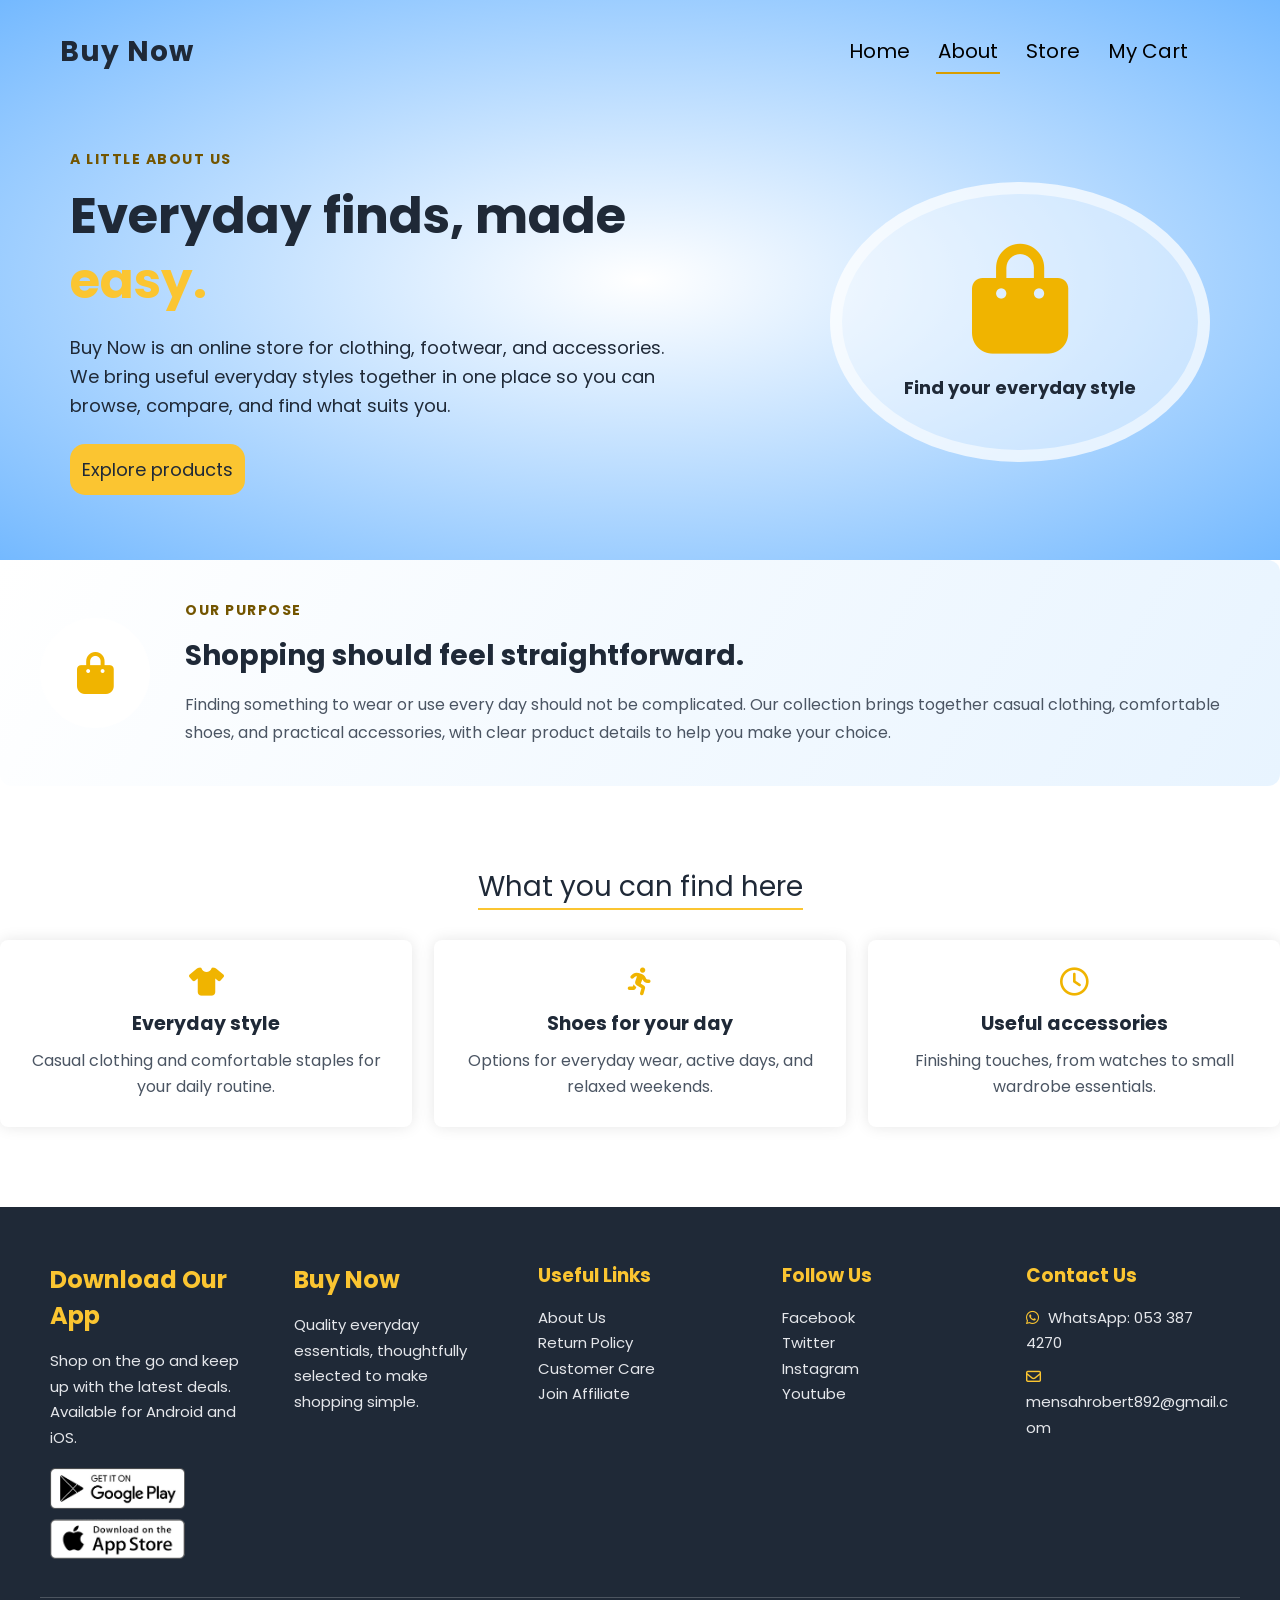
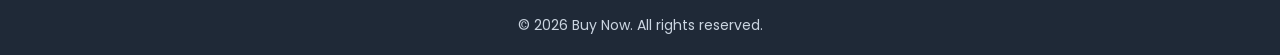
==== about.html @ ff454fe4 "Initial Buy Now storefront deployment Add secure baseline headers and ignore local credentials.  Co-" ====
<!DOCTYPE html>
<html lang="en">
<head>
    <meta charset="UTF-8">
    <meta name="viewport" content="width=device-width, initial-scale=1.0">
    <meta name="description" content="Learn about Buy Now, an online store for everyday apparel, footwear, and accessories.">
    <title>About Us | Buy Now</title>
    <link rel="stylesheet" href="CSS/style.css">
    <link rel="stylesheet" href="https://cdnjs.cloudflare.com/ajax/libs/font-awesome/6.5.2/css/all.min.css">
</head>
<body>
    <header class="header">
        <div class="navbar">
            <div class="logo">
                <h2>Buy Now</h2>
            </div>
            <nav aria-label="Main navigation">
                <ul>
                    <li><a href="index.html">Home</a></li>
                    <li><a href="about.html" aria-current="page">About</a></li>
                    <li><a href="store.html">Store</a></li>
                    <li><a href="store.html#cart">My Cart</a></li>
                </ul>
            </nav>
        </div>
        <section class="about-hero">
            <div class="about-hero-copy">
                <p class="about-eyebrow">A little about us</p>
                <h1>Everyday finds, made <span>easy.</span></h1>
                <p>Buy Now is an online store for clothing, footwear, and accessories. We bring useful everyday styles together in one place so you can browse, compare, and find what suits you.</p>
                <a class="button" href="store.html">Explore products</a>
            </div>
            <div class="about-hero-art" aria-hidden="true">
                <i class="fa-solid fa-bag-shopping"></i>
                <span>Find your everyday style</span>
            </div>
        </section>
    </header>

    <main class="about-page">
        <section class="about-story" id="about-story">
            <div class="about-story-icon" aria-hidden="true">
                <i class="fa-solid fa-bag-shopping"></i>
            </div>
            <div>
                <p class="about-eyebrow">Our purpose</p>
                <h2>Shopping should feel straightforward.</h2>
                <p>Finding something to wear or use every day should not be complicated. Our collection brings together casual clothing, comfortable shoes, and practical accessories, with clear product details to help you make your choice.</p>
            </div>
        </section>

        <section class="about-values" aria-labelledby="about-values-title">
            <h2 id="about-values-title">What you can find here</h2>
            <div class="about-value-grid">
                <article class="about-value">
                    <i class="fa-solid fa-shirt" aria-hidden="true"></i>
                    <h3>Everyday style</h3>
                    <p>Casual clothing and comfortable staples for your daily routine.</p>
                </article>
                <article class="about-value">
                    <i class="fa-solid fa-person-running" aria-hidden="true"></i>
                    <h3>Shoes for your day</h3>
                    <p>Options for everyday wear, active days, and relaxed weekends.</p>
                </article>
                <article class="about-value">
                    <i class="fa-regular fa-clock" aria-hidden="true"></i>
                    <h3>Useful accessories</h3>
                    <p>Finishing touches, from watches to small wardrobe essentials.</p>
                </article>
            </div>
        </section>
    </main>

    <footer class="footer">
        <div class="app row">
            <h2>Download Our App</h2>
            <p>Shop on the go and keep up with the latest deals. Available for Android and iOS.</p>
            <div class="download">
                <img src="IMAGES/play-store.png" alt="Get Buy Now on Google Play">
                <img src="IMAGES/app-store.png" alt="Download Buy Now on the App Store">
            </div>
        </div>
        <div class="company row">
            <h2>Buy Now</h2>
            <p>Quality everyday essentials, thoughtfully selected to make shopping simple.</p>
        </div>
        <div class="links row">
            <h3>Useful Links</h3>
            <ul>
                <li><a href="about.html">About Us</a></li>
                <li>Return Policy</li>
                <li>Customer Care</li>
                <li>Join Affiliate</li>
            </ul>
        </div>
        <div class="social row">
            <h3>Follow Us</h3>
            <ul>
                <li>Facebook</li>
                <li>Twitter</li>
                <li>Instagram</li>
                <li>Youtube</li>
            </ul>
        </div>
        <div class="contact row">
            <h3>Contact Us</h3>
            <ul>
                <li><a href="https://wa.me/233533874270" aria-label="Chat with Buy Now on WhatsApp at 053 387 4270"><i class="fa-brands fa-whatsapp" aria-hidden="true"></i> WhatsApp: 053 387 4270</a></li>
                <li><a href="mailto:mensahrobert892@gmail.com"><i class="fa-regular fa-envelope" aria-hidden="true"></i> mensahrobert892@gmail.com</a></li>
            </ul>
        </div>
        <div class="footer-bottom">
            <p>&copy; 2026 Buy Now. All rights reserved.</p>
        </div>
    </footer>
</body>
</html>
---- CSS/style.css ----
@import url('https://fonts.googleapis.com/css2?family=Poppins:wght@400;500;600;700&display=swap');

*{
    box-sizing: border-box;
    padding: 0;
    margin: 0;
}

body{
    font-family:"Poppins", Arial, sans-serif;
    width: 100%;
    color: #1f2937;
    line-height: 1.5;
}
.navbar{
    display: flex;
    align-items: center;
    justify-content: space-between;
    padding: 20px;
}
.navbar .logo h2,
.navbar .logo span{
    font-size: 28px;
    letter-spacing: 1px;
}

nav ul{
    list-style: none;
    margin: 10px;
}
nav ul li{
    display: inline;
    margin-right: 20px;
    font-size: 20px; 
}
nav ul li a{
    text-decoration: none;
    color: #000;
}
.logo a{
    color: inherit;
    text-decoration: none;
}
.navbar nav a{
    display: inline-block;
    padding: 6px 2px;
    border-bottom: 2px solid transparent;
}
.navbar nav a:hover,
.navbar nav a[aria-current="page"]{
    border-bottom-color: #d99d00;
}
.navbar nav a:focus-visible,
.logo a:focus-visible,
a:focus-visible,
button:focus-visible{
    outline: 3px solid #2474b5;
    outline-offset: 3px;
}
.main{
    display: flex;
    width: 100%;
    height: 100vh;
    align-items: center;
    justify-content: center;
}
.column{
    flex-basis: 50%;
    margin: 30px;
}
.column h1{
    font-size: 50px;
    margin-bottom: 20px;
    line-height: 1.3;
}
.column h1 span{
    color: #fbc531;
}
/* styling the paragraph */
.column p{
    font-size: 18px;
    margin-bottom: 20px;
    line-height: 1.6;
} 
/*styling the anchor tag*/
.button{
    display: inline-block;
    padding: 12px;
    background-color: #fbc531;
    color: #1f2937;
    text-decoration: none;
    border-radius: 15px;
    font-size: 18px;
    cursor:pointer;
}
.header{
    background: radial-gradient(#fff,#74b9ff);
    margin:auto;
    padding-left: 25px;
    padding-right: 25px;
}
.categories{
    margin: 70px 0;
    text-align: center;
}
.categories h2{
    display: inline-block;
    font-size: 28px;
    font-weight: 400;
    margin-bottom: 35px;
    border-bottom: 2px solid #fbc531;
}
.categories .row{
    display: flex;
    justify-content: space-evenly;
    align-items: center;
    text-align: left;
    margin-top: 15px;
    margin-bottom: 15px;
}
.categories .row img{
    height: 250px;
    width: 300px;
    margin-bottom: 20px;
}
.categories .row .p{
    font-size: 18px;
}
.categories .row p span{
    background-color: #74b9ff;
    padding: 5px;
    font-size: 16px;
}

.products {
    margin: 50px 0;
    text-align: center;
}
.products h2{
    display: inline-block;
    font-size: 28px;
    font-weight: 400;
    margin-bottom: 50px;
    border-bottom: 2px solid #fbc531;
}

.products .row{
    display: flex;
    flex-wrap: wrap;
    justify-content: space-between;
    align-items: stretch;
    gap: 20px;
    text-align: left;
    margin: 15px;
}
.products .product{
    flex: 1 1 220px;
    min-width: 0;
}
.products .row img{
    display: block;
    width: 100%;
    height: 300px;
    object-fit: cover;
    margin-bottom:20px;
}
.products .product{
    margin-bottom: 50px;
    cursor: pointer;
}
.products .row .product p{
    font-size: 16px;
}
.rating i {
    color: #fbc531;
}
.offer{
    margin:70px 0;
    padding: 30px 0;
    background:radial-gradient(#fff,#74b9ff) ;
}
.offer .offer-container{
    display: flex;
    justify-content: center;
    align-items: center;
    margin: 20px 50px;
}
.offer .offer-container .offer-image img{
    height: 300px;
    width: 350px;
}
.offer .offer-container .offer-details p{
    font-size: 50%;
}
.offer .offer-container .offer-details p{
    font-size: 17px;
}
.offer .offer-container .offer-details h1{
    font-size:35px ;
    letter-spacing: 2px;
    margin-bottom: 7px;
}
.reviews{
    margin: 70px 0;
    text-align: center;
}
.reviews h2{
    display: inline-block;
    font-size: 28px;
    font-weight: 400;
    margin-bottom: 35px;
    border-bottom: 2px solid #fbc531;
}
.reviews .row{
    display: flex;
    flex-wrap: wrap;
    justify-content: center;
    gap: 25px;
    margin: 15px;
}
.review{
    flex: 1 1 260px;
    max-width: 360px;
    padding: 25px;
    box-shadow: 0 0 15px rgba(0, 0, 0, 0.12);
    border-radius: 8px;
    cursor: pointer;
}
.review  i{
    color: #fbc531;
    font-size: 24px;
    margin-bottom: 12px;
}
.review p{
    min-height: 96px;
    line-height: 1.6;
    margin-bottom: 15px;
}
.review .rating{
    margin-bottom: 15px;
}
.review img{
    display: block;
    width: 70px;
    height: 70px;
    object-fit: cover;
    border-radius: 50%;
    margin: 0 auto 10px;
}
.review h3{
    font-size: 17px;
    font-weight: 500;
}

.about-hero{
    display: flex;
    align-items: center;
    justify-content: space-between;
    gap: 45px;
    max-width: 1200px;
    min-height: 440px;
    margin: 0 auto;
    padding: 45px 30px 65px;
}
.about-hero-copy{
    flex: 1 1 55%;
}
.about-hero h1{
    max-width: 620px;
    font-size: 50px;
    line-height: 1.3;
    margin-bottom: 20px;
}
.about-hero h1 span{
    color: #fbc531;
}
.about-hero-copy > p:not(.about-eyebrow){
    max-width: 600px;
    font-size: 18px;
    line-height: 1.6;
    margin-bottom: 24px;
}
.about-eyebrow{
    color: #735500;
    font-size: 14px;
    font-weight: 700;
    letter-spacing: 1.5px;
    margin-bottom: 14px;
    text-transform: uppercase;
}
.about-hero-art{
    display: flex;
    flex: 0 1 380px;
    min-height: 280px;
    flex-direction: column;
    align-items: center;
    justify-content: center;
    gap: 20px;
    border: 12px solid rgba(255, 255, 255, 0.55);
    border-radius: 50%;
    background: rgba(255, 255, 255, 0.42);
    color: #1f2937;
    text-align: center;
}
.about-hero-art i{
    color: #f0b400;
    font-size: 110px;
}
.about-hero-art span{
    font-size: 18px;
    font-weight: 700;
}
.about-story{
    display: flex;
    align-items: center;
    gap: 35px;
    padding: 40px;
    margin-bottom: 80px;
    background: linear-gradient(120deg, #fff, #e8f4ff);
    border-radius: 12px;
}
.about-story-icon{
    display: grid;
    flex: 0 0 110px;
    width: 110px;
    height: 110px;
    place-items: center;
    background: #fff;
    border-radius: 50%;
    color: #f0b400;
    font-size: 42px;
}
.about-story h2,
.about-values > h2{
    font-size: 28px;
    margin-bottom: 14px;
}
.about-story > div:last-child > p:last-child{
    color: #4b5563;
    font-size: 16px;
    line-height: 1.7;
}
.about-values{
    margin-bottom: 80px;
    text-align: center;
}
.about-values > h2{
    display: inline-block;
    margin-bottom: 30px;
    border-bottom: 2px solid #fbc531;
    font-weight: 400;
}
.about-value-grid{
    display: grid;
    grid-template-columns: repeat(3, minmax(0, 1fr));
    gap: 22px;
}
.about-value{
    padding: 28px 22px;
    background: #fff;
    border-radius: 8px;
    box-shadow: 0 0 15px rgba(0, 0, 0, 0.1);
    transition: transform 0.2s ease, box-shadow 0.2s ease;
}
.about-value:hover{
    transform: translateY(-4px);
    box-shadow: 0 8px 20px rgba(0, 0, 0, 0.14);
}
.about-value > i{
    margin-bottom: 14px;
    color: #f0b400;
    font-size: 28px;
}
.about-value h3{
    margin-bottom: 10px;
    font-size: 19px;
}
.about-value p{
    color: #4b5563;
    line-height: 1.6;
}

@media (max-width: 768px){
    .navbar{
        flex-direction: column;
        gap: 15px;
    }
    nav ul{
        display: flex;
        flex-wrap: wrap;
        justify-content: center;
        gap: 10px 18px;
        margin: 0;
    }
    nav ul li{
        margin: 0;
        font-size: 17px;
    }
    .main{
        height: auto;
        min-height: 0;
        flex-direction: column;
        padding: 30px 0;
    }
    .column{
        flex-basis: auto;
        width: 100%;
        margin: 15px 0;
    }
    .column h1{
        font-size: 42px;
    }
    .main .column img{
        display: block;
        width: 100%;
        max-width: 500px;
        height: auto;
        margin: 0 auto;
    }
    .categories .row{
        flex-wrap: wrap;
        gap: 18px;
        margin: 15px;
    }
    .categories .row > .categories{
        flex: 1 1 240px;
        max-width: 300px;
        margin: 0;
    }
    .categories .row img{
        width: 100%;
        max-width: 300px;
        height: auto;
    }
    .offer .offer-container{
        flex-direction: column;
        gap: 25px;
        margin: 20px;
        text-align: center;
    }
    .offer .offer-container .offer-image img{
        width: 100%;
        max-width: 350px;
        height: auto;
    }
    .about-hero{
        min-height: 0;
        gap: 25px;
        padding: 30px 20px 45px;
    }
    .about-hero h1{
        font-size: 42px;
    }
    .about-hero-art{
        flex-basis: 280px;
        min-height: 250px;
    }
    .about-hero-art i{
        font-size: 85px;
    }
    .about-story{
        gap: 24px;
        padding: 30px;
        margin-bottom: 60px;
    }
    .about-value-grid{
        grid-template-columns: 1fr;
    }
}

@media (max-width: 600px){
    .header{
        padding-left: 18px;
        padding-right: 18px;
    }
    .main{
        padding: 20px 0;
    }
    .column h1{
        font-size: 36px;
    }
    .column p{
        font-size: 16px;
    }
    .categories,
    .products,
    .reviews{
        margin: 45px 0;
    }
    .categories h2,
    .products h2,
    .reviews h2{
        font-size: 25px;
        margin-bottom: 28px;
    }
    .products .row{
        gap: 16px 12px;
        margin: 12px;
    }
    .products .product{
        flex: 1 1 calc(50% - 12px);
    }
    .products .row img{
        height: 220px;
    }
    .offer{
        margin: 45px 0;
    }
    .offer .offer-container{
        margin: 15px;
    }
    .offer .offer-container .offer-details h1{
        font-size: 30px;
    }
    .reviews .row{
        gap: 16px;
        margin: 12px;
    }
    .review{
        flex-basis: 100%;
        max-width: 420px;
        padding: 22px;
    }
    .review p{
        min-height: 0;
    }
    .about-page{
        padding: 0 18px;
    }
    .about-hero{
        flex-direction: column;
        align-items: stretch;
        gap: 35px;
        padding: 25px 0 40px;
    }
    .about-hero h1{
        font-size: 36px;
    }
    .about-hero-copy > p:not(.about-eyebrow){
        font-size: 16px;
    }
    .about-hero-art{
        align-self: center;
        flex: 0 1 250px;
        width: min(100%, 280px);
        min-height: 240px;
    }
    .about-story{
        flex-direction: column;
        align-items: flex-start;
        padding: 24px;
        margin-bottom: 50px;
    }
    .about-story-icon{
        flex-basis: 80px;
        width: 80px;
        height: 80px;
        font-size: 32px;
    }
    .about-story h2,
    .about-values > h2{
        font-size: 24px;
    }
    .about-values{
        margin-bottom: 55px;
    }
}

@media (max-width: 380px){
    .column h1{
        font-size: 32px;
    }
}

    .skip-link{
        position: fixed;
        top: 12px;
        left: 12px;
        z-index: 2000;
        padding: 10px 14px;
        transform: translateY(-150%);
        border-radius: 6px;
        background: #1f2937;
        color: #fff;
        text-decoration: none;
    }
    .skip-link:focus{
        transform: translateY(0);
    }
    .header{
        padding-left: max(22px, calc((100% - 1200px) / 2));
        padding-right: max(22px, calc((100% - 1200px) / 2));
    }
    .navbar{
        max-width: 1200px;
        margin: 0 auto;
    }
    .home-hero{
        max-width: 1200px;
        min-height: 520px;
        height: auto;
        margin: 0 auto;
        padding: 48px 25px 70px;
        gap: 30px;
    }
    .home-hero .column{
        flex: 1 1 50%;
        min-width: 0;
        margin: 0;
    }
    .home-hero .column:first-child{
        max-width: 590px;
    }
    .home-hero .column h1{
        max-width: 580px;
        font-size: clamp(42px, 5vw, 64px);
        line-height: 1.12;
    }
    .home-hero .column h1 span{
        color: #8a6200;
    }
    .home-eyebrow{
        margin-bottom: 12px;
        color: #735500;
        font-size: 13px;
        font-weight: 700;
        letter-spacing: 1.4px;
        text-transform: uppercase;
    }
    .home-hero .column > p:not(.home-eyebrow){
        max-width: 560px;
    }
    .home-hero .column img{
        display: block;
        width: 100%;
        max-width: 520px;
        height: auto;
        margin: 0 auto;
    }
    .hero-actions{
        display: flex;
        align-items: center;
        flex-wrap: wrap;
        gap: 18px;
    }
    .hero-actions .button,
    .home-products-cta .button,
    .offer-details .button{
        padding: 13px 20px;
        border-radius: 8px;
        font-weight: 700;
    }
    .text-link{
        color: #1f2937;
        font-weight: 600;
        text-decoration-color: #d99d00;
        text-underline-offset: 5px;
    }
    #main-content{
        display: block;
    }
    .home-section-heading{
        max-width: 680px;
        margin: 0 auto 32px;
        padding: 0 18px;
        text-align: center;
    }
    .home-section-heading h2{
        display: inline-block;
        margin-bottom: 10px;
        border-bottom: 2px solid #fbc531;
        font-size: clamp(25px, 3vw, 32px);
        font-weight: 500;
    }
    .home-section-heading > p:last-child{
        color: #4b5563;
    }
    .categories{
        max-width: 1200px;
        margin: 72px auto;
        padding: 0 24px;
    }
    .category-grid{
        display: grid;
        grid-template-columns: repeat(3, minmax(0, 1fr));
        gap: 24px;
    }
    .category-card{
        position: relative;
        display: block;
        min-width: 0;
        overflow: hidden;
        border-radius: 10px;
        background: #e8f4ff;
        color: #1f2937;
        text-decoration: none;
        box-shadow: 0 5px 18px rgba(31, 41, 55, 0.1);
        transition: transform 0.2s ease, box-shadow 0.2s ease;
    }
    .category-card:hover{
        transform: translateY(-4px);
        box-shadow: 0 10px 24px rgba(31, 41, 55, 0.16);
    }
    .category-card:focus-visible{
        outline: 3px solid #2474b5;
        outline-offset: 4px;
    }
    .category-card img{
        display: block;
        width: 100%;
        height: 235px;
        object-fit: cover;
    }
    .category-card-copy{
        display: grid;
        gap: 5px;
        padding: 16px 18px 19px;
    }
    .category-card-copy > span:first-child{
        width: fit-content;
        padding: 3px 8px;
        border-radius: 4px;
        background: #74b9ff;
        font-size: 13px;
        font-weight: 600;
    }
    .category-card-copy strong{
        font-size: 21px;
    }
    .category-card-link{
        margin-top: 4px;
        color: #334155;
        font-size: 14px;
        font-weight: 600;
    }
    .home-products{
        max-width: 1200px;
        margin: 72px auto;
        padding: 0 24px;
    }
    .home-products .row{
        display: grid;
        grid-template-columns: repeat(4, minmax(0, 1fr));
        align-items: stretch;
        gap: 22px;
        margin: 0;
    }
    .home-products .product{
        min-width: 0;
        margin: 0;
        padding: 14px;
        border: 1px solid #e5e7eb;
        border-radius: 9px;
        background: #fff;
        cursor: default;
        box-shadow: 0 3px 14px rgba(31, 41, 55, 0.07);
        transition: transform 0.2s ease, box-shadow 0.2s ease;
    }
    .home-products .product:hover{
        transform: translateY(-3px);
        box-shadow: 0 8px 20px rgba(31, 41, 55, 0.13);
    }
    .home-products .row img{
        width: 100%;
        height: 225px;
        padding: 8px;
        border-radius: 6px;
        background: #f3f8fc;
        object-fit: contain;
    }
    .home-products .product h3{
        margin-bottom: 7px;
        font-size: 17px;
        line-height: 1.35;
    }
    .home-products .product .description{
        min-height: 72px;
        margin-bottom: 12px;
        color: #4b5563;
        font-size: 14px;
        line-height: 1.55;
    }
    .home-products .product > p:last-child{
        margin-top: 9px;
        font-weight: 700;
    }
    .home-products .rating{
        margin-top: 8px;
    }
    .home-products-cta{
        margin-top: 30px;
        text-align: center;
    }
    .deals{
        padding: 55px 24px;
        border-radius: 14px;
        background: #f4f9ff;
    }
    .offer{
        padding: 35px max(24px, calc((100% - 1200px) / 2));
        border-radius: 10px;
    }
    .offer .offer-container{
        max-width: 1100px;
        gap: 42px;
        margin: 15px auto;
    }
    .offer .offer-container .offer-image img{
        max-width: 100%;
        object-fit: contain;
    }
    .offer .offer-container .offer-details h2{
        margin-bottom: 12px;
        font-size: 36px;
    }
    .offer .offer-container .offer-details small{
        display: block;
        max-width: 550px;
        margin-bottom: 22px;
        font-size: 16px;
        line-height: 1.65;
    }
    .reviews{
        max-width: 1200px;
        margin: 72px auto;
        padding: 0 24px;
    }
    .reviews .row{
        margin: 0;
    }
    .review{
        cursor: default;
        background: #fff;
    }
    .review:focus-within,
    .review:hover{
        box-shadow: 0 8px 22px rgba(31, 41, 55, 0.15);
    }
    .review .rating[role="img"]{
        display: block;
    }
    .footer{
        scroll-margin-top: 20px;
    }
    html{
        scroll-behavior: smooth;
        scroll-padding-top: 20px;
    }

    @media (max-width: 1000px){
        .home-products .row{
            grid-template-columns: repeat(2, minmax(0, 1fr));
        }
        .category-card img{
            height: 200px;
        }
    }
    @media (max-width: 768px){
        .home-hero{
            min-height: 0;
            padding: 32px 20px 48px;
        }
        .home-hero .column{
            width: 100%;
        }
        .home-hero .column h1{
            font-size: 42px;
        }
        .category-grid{
            gap: 16px;
        }
        .category-card img{
            height: 165px;
        }
        .offer{
            padding: 30px 18px;
        }
    }
    @media (max-width: 600px){
        .header{
            padding-left: 18px;
            padding-right: 18px;
        }
        .navbar{
            padding: 18px 0;
        }
        .navbar nav ul{
            gap: 6px 14px;
        }
        .navbar nav li{
            font-size: 15px;
        }
        .home-hero{
            padding: 20px 0 36px;
        }
        .home-hero .column h1{
            font-size: 36px;
        }
        .hero-actions{
            align-items: flex-start;
            flex-direction: column;
            gap: 14px;
        }
        .categories,
        .home-products,
        .reviews{
            margin: 48px auto;
            padding: 0 16px;
        }
        .category-grid,
        .home-products .row{
            grid-template-columns: 1fr;
            gap: 16px;
        }
        .category-card{
            display: grid;
            grid-template-columns: minmax(110px, 38%) 1fr;
            align-items: center;
        }
        .category-card img{
            height: 100%;
            min-height: 145px;
            object-fit: cover;
        }
        .home-products .row img{
            height: 250px;
        }
        .home-products .product .description{
            min-height: 0;
        }
        .deals{
            padding: 38px 16px;
        }
        .offer{
            margin: 45px 0;
            padding: 25px 16px;
        }
        .offer .offer-container{
            margin: 10px 0;
        }
        .offer .offer-container .offer-details h2{
            font-size: 30px;
        }
        .review p{
            min-height: 0;
        }
    }
    @media (prefers-reduced-motion: reduce){
        html{
            scroll-behavior: auto;
        }
        *,
        *::before,
        *::after{
            scroll-behavior: auto !important;
            animation-duration: 0.01ms !important;
            animation-iteration-count: 1 !important;
            transition-duration: 0.01ms !important;
        }
    }
    .products .product{
        flex-basis: 100%;
    }
    .products .row img{
        height: 260px;
    }
.footer{
    width: 100%;
    margin-top: 50px;
    background-color: #1f2937;
    color: #fff;
    padding: 45px max(24px, calc((100% - 1200px) / 2)) 18px;
    display: flex;
    flex-wrap: wrap;
    justify-content: space-between;
    gap: 20px;
}
.footer .row{
    flex: 1 1 200px;
    padding: 10px;
}
.footer h2,
.footer h3{
    margin-bottom: 14px;
    color: #fbc531;
}
.footer p,
.footer li{
    color: #e5e7eb;
    font-size: 15px;
    line-height: 1.7;
}
.footer ul{
    list-style: none;
}
.footer .contact li{
    margin-bottom: 8px;
}
.footer .contact a{
    display: inline-block;
    overflow-wrap: anywhere;
}
.footer .contact i{
    margin-right: 5px;
    color: #fbc531;
}
.footer a{
    color: inherit;
    text-decoration: none;
}
.footer a:hover,
.footer a:focus-visible{
    color: #fbc531;
    text-decoration: underline;
}
.footer .download{
    display: flex;
    flex-wrap: wrap;
    gap: 10px;
    margin-top: 18px;
}
.footer .download img{
    width: 135px;
    max-width: 100%;
    height: auto;
    object-fit: contain;
}
.footer-bottom{
    flex: 1 0 100%;
    border-top: 1px solid rgba(255, 255, 255, 0.2);
    padding-top: 16px;
    margin-top: 8px;
    text-align: center;
}
.footer-bottom p{
    color: #cbd5e1;
    font-size: 14px;
}

@media (max-width: 600px){
    .footer{
        margin-top: 35px;
        padding: 32px 18px 16px;
        gap: 10px;
    }
    .footer .row{
        flex-basis: calc(50% - 10px);
        padding: 10px 5px;
    }
    .footer .app,
    .footer .company{
        flex-basis: 100%;
    }
}

@media (max-width: 380px){
    .footer .row{
        flex-basis: 100%;
    }
    .cart-item{
        gap: 8px;
        padding: 10px 4px;
    }
    .cart-item > img{
        width: 48px;
        height: 48px;
    }
    .cart-item-actions{
        flex-wrap: wrap;
        gap: 5px;
    }
}
.store-hero{
    display: flex;
    align-items: center;
    justify-content: space-between;
    gap: 40px;
    max-width: 1200px;
    min-height: 360px;
    margin: 0 auto;
    padding: 35px 30px 55px;
}
.store-hero > div:first-child{
    max-width: 650px;
}
.store-eyebrow{
    margin-bottom: 10px;
    color: #735500;
    font-size: 13px;
    font-weight: 700;
    letter-spacing: 1.4px;
    text-transform: uppercase;
}
.store-hero h1{
    margin-bottom: 18px;
    font-size: clamp(38px, 5vw, 54px);
    line-height: 1.15;
}
.store-hero h1 span{
    color: #d99d00;
}
.store-hero > div:first-child > p:not(.store-eyebrow){
    max-width: 600px;
    margin-bottom: 24px;
    font-size: 18px;
    line-height: 1.65;
}
.store-hero-art{
    display: grid;
    flex: 0 0 270px;
    width: 270px;
    height: 270px;
    place-items: center;
    border: 12px solid rgba(255, 255, 255, 0.55);
    border-radius: 50%;
    background: rgba(255, 255, 255, 0.42);
    color: #f0b400;
    font-size: 100px;
}
.store-page{
    max-width: 1240px;
    margin: 0 auto;
    padding: 0 24px;
}
.store-page [hidden]{
    display: none !important;
}
.store-catalog{
    padding: 60px 0 75px;
}
.store-section-heading,
.cart-heading{
    display: flex;
    align-items: end;
    justify-content: space-between;
    gap: 20px;
}
.store-section-heading h2,
.cart-heading h2{
    font-size: 30px;
    font-weight: 500;
}
.store-search{
    display: flex;
    align-items: center;
    gap: 10px;
    width: min(100%, 300px);
    padding: 11px 14px;
    border: 1px solid #d1d5db;
    border-radius: 8px;
    background: #fff;
    color: #4b5563;
}
.store-search:focus-within{
    border-color: #d99d00;
    box-shadow: 0 0 0 3px rgba(251, 197, 49, 0.2);
}
.store-search input{
    width: 100%;
    border: 0;
    outline: 0;
    background: transparent;
    color: #1f2937;
    font: inherit;
}
.category-filters{
    display: flex;
    flex-wrap: wrap;
    gap: 10px;
    margin: 28px 0 16px;
}
.category-filter{
    padding: 10px 18px;
    border: 1px solid #d1d5db;
    border-radius: 999px;
    background: #fff;
    color: #1f2937;
    cursor: pointer;
    font: inherit;
    transition: background-color 0.2s ease, border-color 0.2s ease, color 0.2s ease;
}
.category-filter:hover,
.category-filter.is-active{
    border-color: #fbc531;
    background: #fbc531;
    color: #1f2937;
}
.category-filter:focus-visible,
.add-to-cart:focus-visible,
.cart-item-actions button:focus-visible{
    outline: 3px solid #74b9ff;
    outline-offset: 2px;
}
.store-result-count{
    margin-bottom: 18px;
    color: #6b7280;
    font-size: 14px;
}
.store-product-grid{
    display: grid;
    grid-template-columns: repeat(4, minmax(0, 1fr));
    gap: 22px;
}
.store-product-card{
    display: flex;
    min-width: 0;
    flex-direction: column;
    overflow: hidden;
    border-radius: 9px;
    background: #fff;
    box-shadow: 0 3px 15px rgba(0, 0, 0, 0.1);
    transition: transform 0.2s ease, box-shadow 0.2s ease;
}
.store-product-card:hover{
    transform: translateY(-3px);
    box-shadow: 0 8px 22px rgba(0, 0, 0, 0.14);
}
.store-product-card > img{
    display: block;
    width: 100%;
    aspect-ratio: 1 / 1;
    height: auto;
    padding: 16px;
    border-bottom: 1px solid #e5e7eb;
    background: linear-gradient(145deg, #eef6ff, #fff);
    object-fit: contain;
    transition: transform 0.25s ease;
}
.store-product-card:hover > img{
    transform: scale(1.035);
}
.store-product-info{
    display: flex;
    flex: 1;
    flex-direction: column;
    padding: 16px;
}
.store-product-category{
    margin-bottom: 7px;
    color: #735500;
    font-size: 12px;
    font-weight: 700;
    letter-spacing: 0.8px;
    text-transform: uppercase;
}
.store-product-info h3{
    margin-bottom: 8px;
    font-size: 17px;
}
.store-product-description{
    flex: 1;
    margin-bottom: 18px;
    color: #4b5563;
    font-size: 14px;
    line-height: 1.5;
}
.store-product-purchase{
    display: flex;
    align-items: stretch;
    flex-direction: column;
    gap: 12px;
    margin-top: auto;
}
.store-product-purchase strong{
    color: #1f2937;
    font-size: 18px;
    white-space: nowrap;
}
.add-to-cart{
    display: flex;
    align-items: center;
    justify-content: center;
    gap: 9px;
    width: 100%;
    min-height: 44px;
    padding: 10px 14px;
    border: 0;
    border-radius: 7px;
    background: linear-gradient(135deg, #ffd34e, #f4b900);
    color: #1f2937;
    cursor: pointer;
    font: inherit;
    font-size: 14px;
    font-weight: 700;
    box-shadow: 0 3px 7px rgba(195, 143, 0, 0.2);
    transition: background 0.2s ease, box-shadow 0.2s ease, transform 0.2s ease;
}
.add-to-cart:hover{
    background: linear-gradient(135deg, #fbc531, #e9a900);
    box-shadow: 0 5px 12px rgba(195, 143, 0, 0.28);
    transform: translateY(-1px);
}
.add-to-cart:active{
    box-shadow: none;
    transform: translateY(0);
}
.add-to-cart.is-added{
    background: #18864b;
    color: #fff;
    box-shadow: 0 3px 7px rgba(24, 134, 75, 0.2);
}
.store-no-results{
    padding: 35px 10px;
    color: #4b5563;
    text-align: center;
}
.cart-section{
    margin: 0 0 75px;
    padding: 30px;
    border-radius: 12px;
    background: linear-gradient(120deg, #fff, #e8f4ff);
}
.cart-heading{
    align-items: center;
    margin-bottom: 15px;
}
.cart-heading > i{
    color: #d99d00;
    font-size: 30px;
}
.cart-heading-count,
.cart-nav-count{
    display: inline-grid;
    min-width: 26px;
    min-height: 26px;
    place-items: center;
    padding: 2px 7px;
    border-radius: 999px;
    background: #fbc531;
    color: #1f2937;
    font-size: 14px;
    font-weight: 700;
    vertical-align: middle;
}
.cart-status{
    min-height: 22px;
    margin-bottom: 10px;
    color: #25603b;
    font-size: 14px;
}
.cart-empty{
    display: flex;
    align-items: center;
    gap: 14px;
    padding: 20px 0;
    color: #4b5563;
}
.cart-empty i{
    color: #d99d00;
    font-size: 25px;
}
.cart-items{
    display: grid;
    gap: 12px;
}
.cart-item{
    display: flex;
    align-items: center;
    gap: 16px;
    padding: 12px;
    border-radius: 8px;
    background: rgba(255, 255, 255, 0.8);
}
.cart-item > img{
    width: 70px;
    height: 70px;
    border-radius: 5px;
    padding: 5px;
    background: #eef6ff;
    object-fit: contain;
}
.cart-item-details{
    flex: 1;
    min-width: 0;
}
.cart-item-details h3{
    margin-bottom: 4px;
    font-size: 16px;
}
.cart-item-details p{
    color: #4b5563;
    font-size: 14px;
}
.cart-item-actions{
    display: flex;
    align-items: center;
    gap: 10px;
    margin-top: 8px;
}
.cart-item-actions button{
    min-width: 30px;
    min-height: 30px;
    border: 1px solid #d1d5db;
    border-radius: 5px;
    background: #fff;
    cursor: pointer;
    font: inherit;
}
.cart-item-actions .cart-remove{
    width: auto;
    padding: 4px 8px;
    border: 0;
    color: #9b1c1c;
}
.cart-summary{
    display: flex;
    align-items: center;
    justify-content: space-between;
    gap: 18px;
    margin-top: 20px;
    padding-top: 18px;
    border-top: 1px solid rgba(31, 41, 55, 0.15);
}
.cart-summary > p{
    font-size: 18px;
}
.cart-summary strong{
    margin-left: 8px;
}
.cart-checkout{
    border-radius: 8px;
    background: #18864b;
}
.cart-checkout:hover{
    background: #116b3b;
}
.cart-note{
    margin-top: 12px;
    color: #6b7280;
    font-size: 13px;
}
.checkout-form{
    margin-top: 28px;
    padding-top: 22px;
    border-top: 1px solid rgba(31, 41, 55, 0.15);
}
.checkout-form h3{
    margin-bottom: 7px;
    font-size: 20px;
}
.checkout-intro{
    margin-bottom: 18px;
    color: #4b5563;
    line-height: 1.6;
}
.checkout-fields{
    display: grid;
    grid-template-columns: repeat(3, minmax(0, 1fr));
    gap: 14px;
}
.checkout-fields label{
    display: grid;
    gap: 7px;
    color: #374151;
    font-size: 14px;
    font-weight: 600;
}
.checkout-fields input{
    width: 100%;
    min-height: 44px;
    padding: 10px 12px;
    border: 1px solid #cbd5e1;
    border-radius: 6px;
    background: #fff;
    color: #1f2937;
    font: inherit;
}
.checkout-fields textarea{
    width: 100%;
    min-height: 90px;
    padding: 10px 12px;
    border: 1px solid #cbd5e1;
    border-radius: 6px;
    background: #fff;
    color: #1f2937;
    font: inherit;
    resize: vertical;
}
.checkout-fields input:focus,
.checkout-fields textarea:focus{
    border-color: #d99d00;
    outline: 3px solid rgba(251, 197, 49, 0.22);
}
.field-optional{
    color: #6b7280;
    font-size: 12px;
    font-weight: 400;
}
.delivery-options{
    display: flex;
    flex-wrap: wrap;
    gap: 12px;
    margin: 22px 0;
    padding: 0;
    border: 0;
}
.delivery-options legend{
    width: 100%;
    margin-bottom: 10px;
    color: #1f2937;
    font-size: 16px;
    font-weight: 700;
}
.delivery-options label{
    cursor: pointer;
}
.delivery-options input{
    position: absolute;
    opacity: 0;
}
.delivery-options label span{
    display: flex;
    min-height: 46px;
    align-items: center;
    gap: 9px;
    padding: 10px 15px;
    border: 1px solid #cbd5e1;
    border-radius: 7px;
    background: #fff;
    color: #374151;
    transition: border-color 0.2s ease, background-color 0.2s ease;
}
.delivery-options label span i{
    color: #735500;
}
.delivery-options input:checked + span{
    border-color: #e1a900;
    background: #fff8df;
    color: #1f2937;
}
.delivery-options input:focus-visible + span{
    outline: 3px solid #74b9ff;
    outline-offset: 2px;
}
.delivery-fee-note{
    margin-top: 14px;
    color: #6b7280;
    font-size: 13px;
    line-height: 1.6;
}
.payment-message{
    min-height: 20px;
    margin-top: 12px;
    color: #25603b;
    font-size: 14px;
}
.payment-message.is-error{
    color: #9b1c1c;
}
.cart-checkout{
    display: inline-flex;
    align-items: center;
    justify-content: center;
    gap: 9px;
    min-height: 46px;
    padding: 11px 18px;
    border: 0;
    border-radius: 8px;
    background: #18864b;
    color: #fff;
    cursor: pointer;
    font: inherit;
    font-weight: 700;
}
.cart-checkout:hover:not(:disabled){
    background: #116b3b;
}
.cart-checkout:focus-visible{
    outline: 3px solid #74b9ff;
    outline-offset: 2px;
}
.cart-checkout:disabled{
    cursor: not-allowed;
    opacity: 0.55;
}
.checkout-form .cart-note{
    max-width: 720px;
    line-height: 1.6;
}
.visually-hidden{
    position: absolute;
    width: 1px;
    height: 1px;
    overflow: hidden;
    clip: rect(0, 0, 0, 0);
    white-space: nowrap;
    clip-path: inset(50%);
}
.floating-cart{
    position: fixed;
    right: 24px;
    bottom: 24px;
    z-index: 1000;
    display: grid;
    width: 62px;
    height: 62px;
    place-items: center;
    border: 3px solid #fff;
    border-radius: 50%;
    background: #fbc531;
    box-shadow: 0 5px 18px rgba(31, 41, 55, 0.28);
    color: #1f2937;
    font-size: 23px;
    text-decoration: none;
    transition: transform 0.2s ease, background-color 0.2s ease, box-shadow 0.2s ease;
}
.floating-cart:hover{
    transform: translateY(-3px);
    background: #ffd75e;
    box-shadow: 0 8px 22px rgba(31, 41, 55, 0.32);
}
.floating-cart:focus-visible{
    outline: 3px solid #2474b5;
    outline-offset: 3px;
}
.floating-cart-count{
    position: absolute;
    top: -5px;
    right: -5px;
    display: grid;
    min-width: 25px;
    height: 25px;
    place-items: center;
    padding: 0 6px;
    border: 2px solid #fff;
    border-radius: 999px;
    background: #1f2937;
    color: #fff;
    font-size: 12px;
    font-weight: 700;
}
@media (max-width: 600px){
    .floating-cart{
        right: 16px;
        bottom: 16px;
        width: 56px;
        height: 56px;
    }
}

@media (max-width: 1000px){
    .store-product-grid{
        grid-template-columns: repeat(3, minmax(0, 1fr));
    }
}
@media (max-width: 768px){
    .store-hero{
        min-height: 0;
        gap: 25px;
        padding: 30px 20px 45px;
    }
    .store-hero-art{
        flex-basis: 220px;
        width: 220px;
        height: 220px;
        font-size: 80px;
    }
    .store-product-grid{
        grid-template-columns: repeat(2, minmax(0, 1fr));
        gap: 16px;
    }
    .store-product-card > img{
        padding: 12px;
    }
}
@media (max-width: 600px){
    .store-hero{
        flex-direction: column;
        align-items: stretch;
        padding: 25px 0 40px;
    }
    .store-hero h1{
        font-size: 36px;
    }
    .store-hero > div:first-child > p:not(.store-eyebrow){
        font-size: 16px;
    }
    .store-hero-art{
        align-self: center;
        flex: 0 0 190px;
        width: 190px;
        height: 190px;
        font-size: 68px;
    }
    .store-page{
        padding: 0 16px;
    }
    .store-catalog{
        padding: 42px 0 50px;
    }
    .store-section-heading{
        align-items: stretch;
        flex-direction: column;
        gap: 15px;
    }
    .store-section-heading h2,
    .cart-heading h2{
        font-size: 25px;
    }
    .store-search{
        width: 100%;
    }
    .category-filters{
        gap: 8px;
        margin-top: 20px;
    }
    .category-filter{
        padding: 9px 12px;
        font-size: 14px;
    }
    .store-product-card > img{
        padding: 10px;
    }
    .store-product-info{
        padding: 12px;
    }
    .store-product-info h3{
        font-size: 15px;
    }
    .store-product-description{
        font-size: 13px;
    }
    .cart-section{
        margin-bottom: 50px;
        padding: 22px 16px;
    }
    .cart-item{
        gap: 10px;
        padding: 10px 6px;
    }
    .cart-item > img{
        width: 54px;
        height: 54px;
    }
    .cart-item > strong{
        font-size: 14px;
    }
    .cart-item-details h3{
        font-size: 14px;
    }
    .cart-item-actions{
        gap: 7px;
    }
    .cart-summary{
        align-items: stretch;
        flex-direction: column;
    }
    .cart-summary .button{
        text-align: center;
    }
    .checkout-fields{
        grid-template-columns: 1fr;
        gap: 12px;
    }
    .checkout-form > .cart-checkout{
        width: 100%;
    }
}

.payment-result{
    width: min(100% - 36px, 620px);
    margin: 70px auto;
    padding: 40px;
    border-radius: 12px;
    background: linear-gradient(120deg, #fff, #e8f4ff);
    box-shadow: 0 5px 22px rgba(0, 0, 0, 0.1);
    text-align: center;
}
.payment-result-icon{
    display: grid;
    width: 76px;
    height: 76px;
    margin: 0 auto 20px;
    place-items: center;
    border-radius: 50%;
    background: rgba(116, 185, 255, 0.2);
    color: #2474b5;
    font-size: 34px;
}
.payment-result-icon.is-success{
    background: #dcfce7;
    color: #18864b;
}
.payment-result-icon.is-error{
    background: #fee2e2;
    color: #b91c1c;
}
.payment-result h1{
    margin-bottom: 12px;
    font-size: 32px;
}
.payment-result > p:not(.store-eyebrow){
    margin-bottom: 18px;
    color: #4b5563;
    line-height: 1.65;
}
.payment-delivery{
    margin: 20px 0;
    padding: 16px;
    border-radius: 8px;
    background: rgba(255, 255, 255, 0.8);
    color: #374151;
    line-height: 1.6;
    overflow-wrap: anywhere;
}
.payment-result .payment-reference{
    overflow-wrap: anywhere;
    font-size: 14px;
}
.payment-result .button{
    margin-top: 5px;
}

@media (max-width: 600px){
    .payment-result{
        margin: 40px auto;
        padding: 28px 20px;
    }
    .payment-result h1{
        font-size: 27px;
    }
}
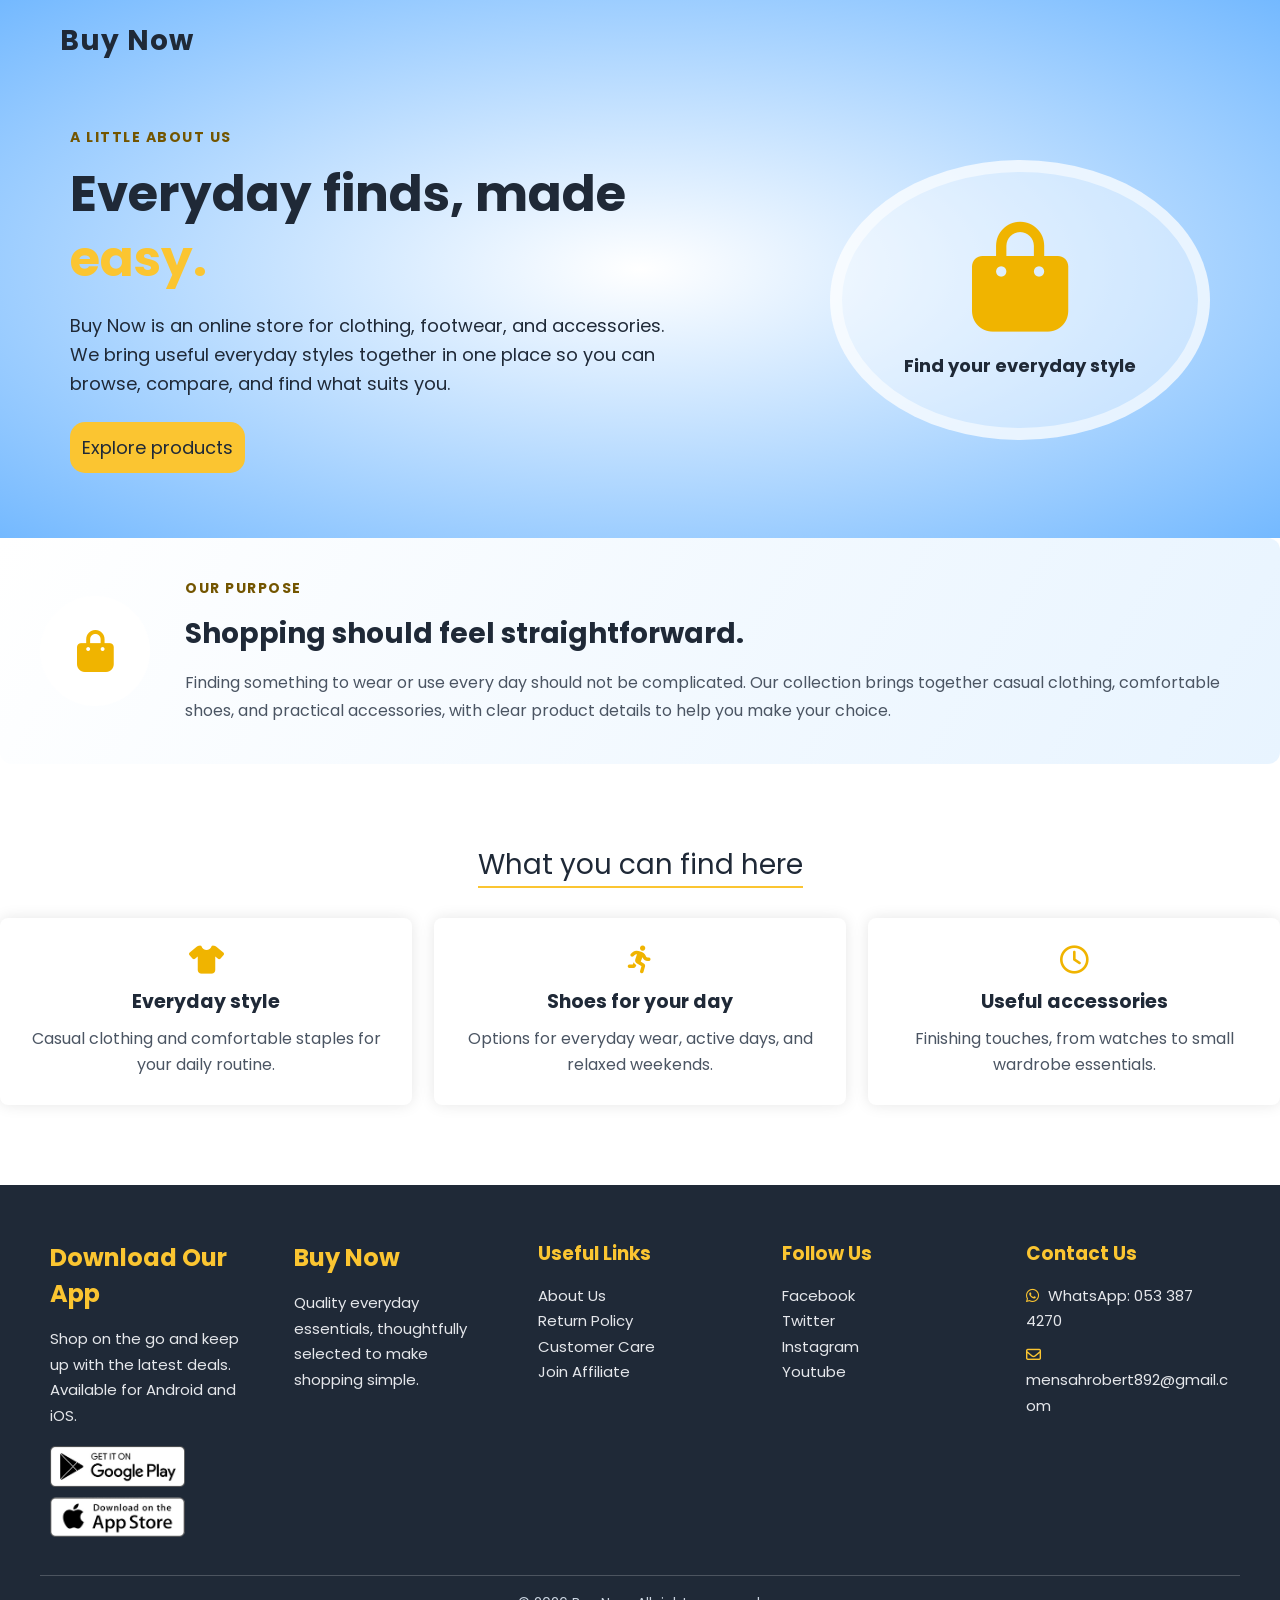
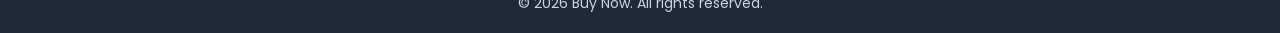
==== commit 2cd6757e: "Add responsive icon navigation menu Use the provided menu icon for a keyboard-accessible mobile navi" ====
--- a/about.html
+++ b/about.html
@@ -15,12 +15,15 @@
                 <h2>Buy Now</h2>
             </div>
             <nav aria-label="Main navigation">
-                <ul>
-                    <li><a href="index.html">Home</a></li>
-                    <li><a href="about.html" aria-current="page">About</a></li>
-                    <li><a href="store.html">Store</a></li>
-                    <li><a href="store.html#cart">My Cart</a></li>
-                </ul>
+                <details class="nav-menu">
+                    <summary aria-label="Toggle navigation menu"><img src="IMAGES/menu.png" alt=""></summary>
+                    <ul>
+                        <li><a href="index.html">Home</a></li>
+                        <li><a href="about.html" aria-current="page">About</a></li>
+                        <li><a href="store.html">Store</a></li>
+                        <li><a href="store.html#cart">My Cart</a></li>
+                    </ul>
+                </details>
             </nav>
         </div>
         <section class="about-hero">
--- a/CSS/style.css
+++ b/CSS/style.css
@@ -1811,6 +1811,86 @@
     margin-top: 5px;
 }
 
+.navbar nav .nav-menu{
+    position: relative;
+}
+.navbar nav .nav-menu > summary{
+    display: none;
+    cursor: pointer;
+    list-style: none;
+}
+.navbar nav .nav-menu > summary::-webkit-details-marker{
+    display: none;
+}
+.navbar nav .nav-menu > ul{
+    display: flex;
+    align-items: center;
+    gap: 6px 14px;
+    margin: 0;
+}
+.navbar nav .nav-menu > ul > li{
+    margin: 0;
+}
+
+@media (max-width: 768px){
+    .header .navbar{
+        flex-direction: row;
+        gap: 12px;
+    }
+    .navbar nav .nav-menu > summary{
+        display: flex;
+        width: 46px;
+        height: 46px;
+        align-items: center;
+        justify-content: center;
+        border: 1px solid #d1d5db;
+        border-radius: 8px;
+        background: #fff;
+    }
+    .navbar nav .nav-menu > summary:focus-visible{
+        outline: 3px solid #2474b5;
+        outline-offset: 3px;
+    }
+    .navbar nav .nav-menu > summary img{
+        display: block;
+        width: 25px;
+        height: 25px;
+        object-fit: contain;
+    }
+    .navbar nav .nav-menu > ul{
+        position: absolute;
+        z-index: 1000;
+        top: calc(100% + 8px);
+        right: 0;
+        display: none;
+        width: min(260px, calc(100vw - 36px));
+        align-items: stretch;
+        flex-direction: column;
+        gap: 4px;
+        padding: 8px;
+        border: 1px solid #e5e7eb;
+        border-radius: 10px;
+        background: #fff;
+        box-shadow: 0 10px 28px rgba(31, 41, 55, 0.18);
+    }
+    .navbar nav .nav-menu[open] > ul{
+        display: flex;
+    }
+    .navbar nav .nav-menu > ul > li{
+        font-size: 16px;
+    }
+    .navbar nav .nav-menu > ul > li > a{
+        display: block;
+        padding: 10px 12px;
+        border: 0;
+        border-radius: 6px;
+    }
+    .navbar nav .nav-menu > ul > li > a:hover,
+    .navbar nav .nav-menu > ul > li > a[aria-current="page"]{
+        background: #f3f8fc;
+    }
+}
+
 @media (max-width: 600px){
     .payment-result{
         margin: 40px auto;
